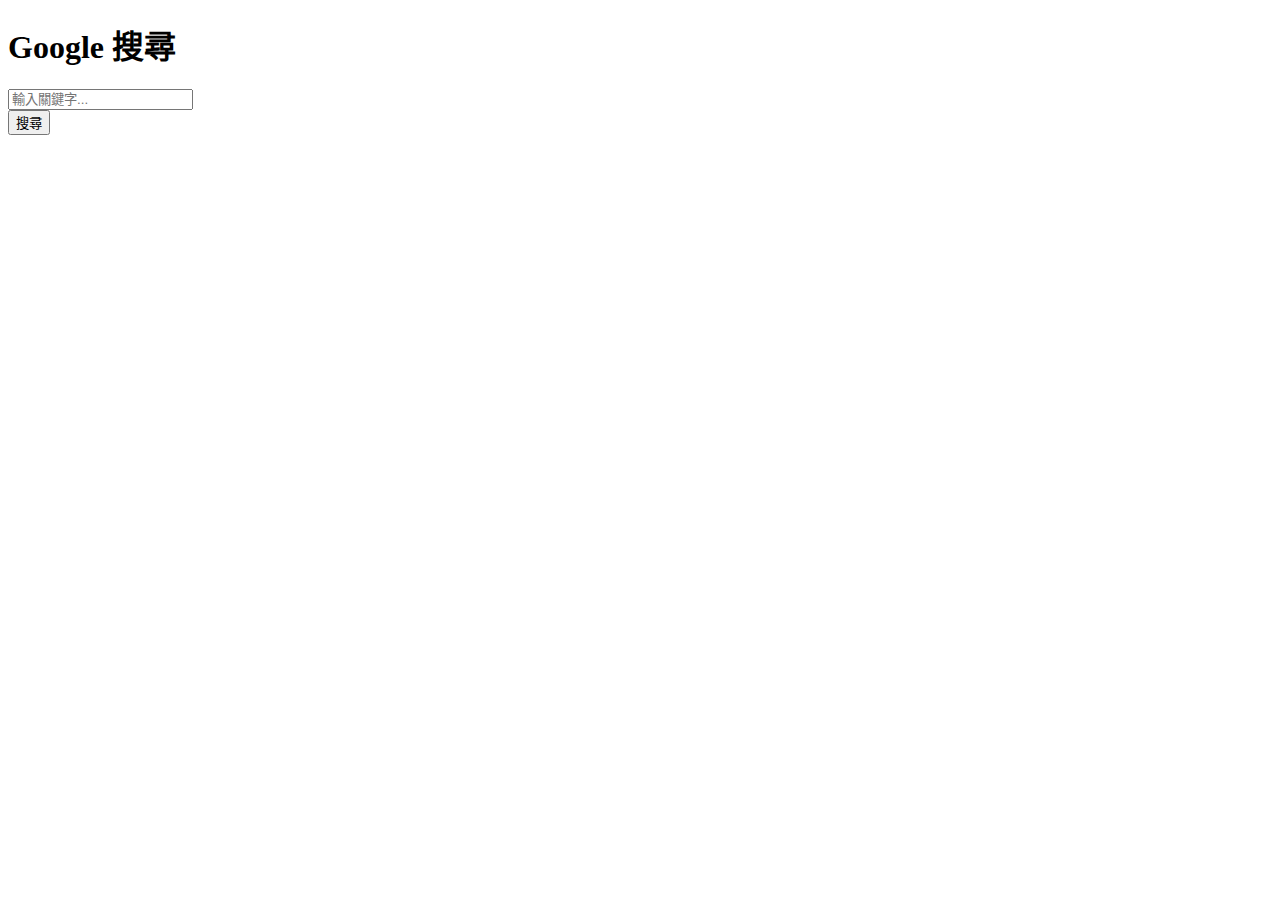
==== FinalProject_Book/src/main/resources/templates/index.html @ b765aba6 "KeywordStore" ====
<!DOCTYPE html>
<html lang="zh-TW">
<head>
    <meta charset="UTF-8">
    <meta name="viewport" content="width=device-width, initial-scale=1.0">
    <title>Google 搜尋</title>
    <!-- 使用 Thymeleaf 來正確引入靜態資源 -->
    <link rel="stylesheet" th:href="@{/style.css}">
</head>
<body>
    <div class="search-container">
        <h1>Google 搜尋</h1>
        <form action="/search" method="post">
            <input type="text" name="keyword" placeholder="輸入關鍵字...">
            <br>
            <button type="submit">搜尋</button>
        </form>
    </div>
</body>
</html>
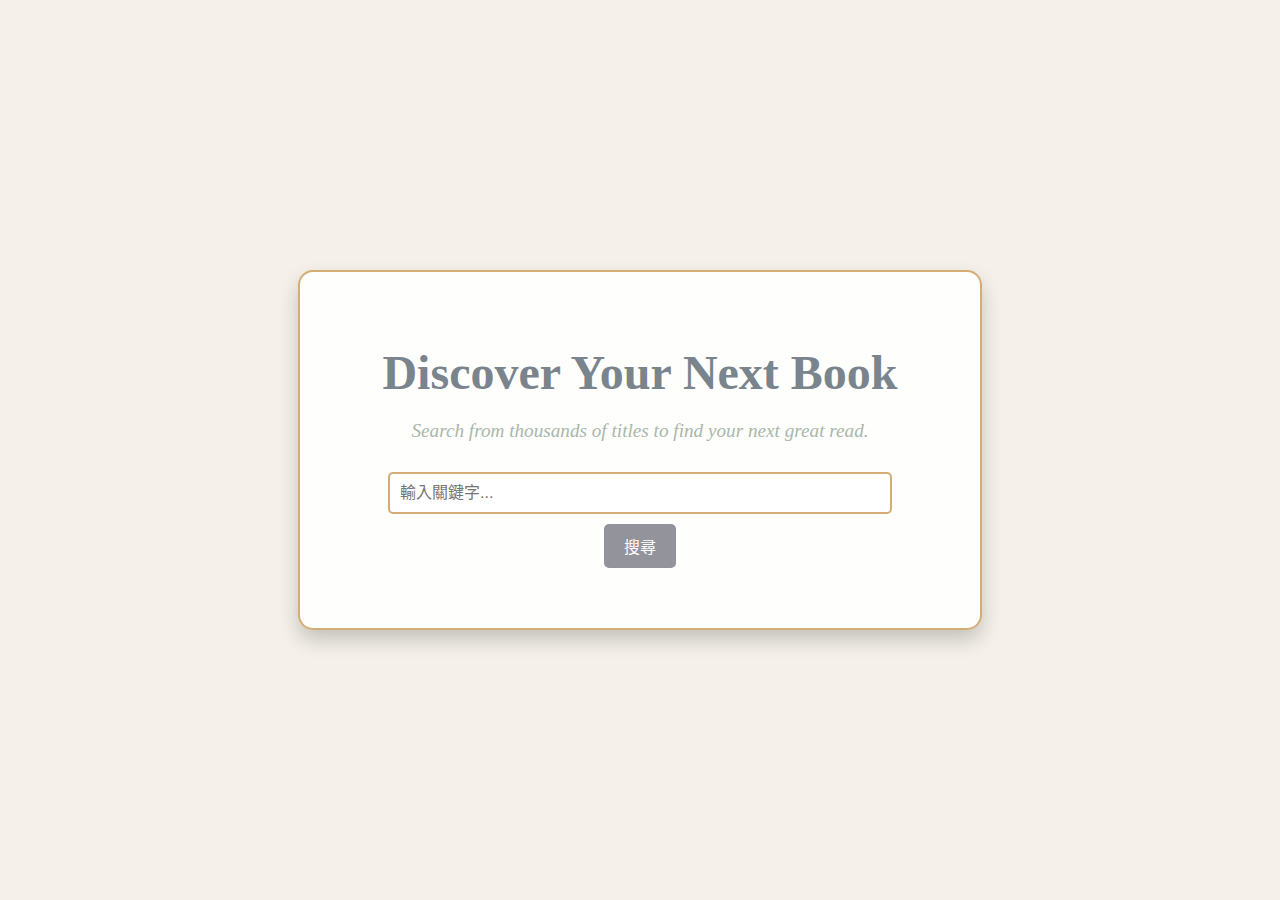
==== commit 41d4f8ca: "Final project" ====
--- a/FinalProject_Book/src/main/resources/templates/index.html
+++ b/FinalProject_Book/src/main/resources/templates/index.html
@@ -1,20 +1,128 @@
 <!DOCTYPE html>
 <html lang="zh-TW">
+
 <head>
     <meta charset="UTF-8">
     <meta name="viewport" content="width=device-width, initial-scale=1.0">
-    <title>Google 搜尋</title>
-    <!-- 使用 Thymeleaf 來正確引入靜態資源 -->
-    <link rel="stylesheet" th:href="@{/style.css}">
+    <title>Discover Your Next Book</title>
+    <style>
+        body {
+            font-family: 'Georgia', serif;  
+            margin: 0;
+            padding: 0;
+            background-color: #F5F1EA;
+            background-size: cover;
+            display: flex;
+            justify-content: center;
+            align-items: center;
+            min-height: 100vh;
+        }
+
+        .container {
+            background: rgba(255, 255, 255, 0.9);
+            border: 2px solid #d3ad74;
+            box-shadow: 0 10px 20px rgba(0, 0, 0, 0.2);
+            border-radius: 15px;
+            padding: 40px;
+            text-align: center;
+            width: 90%;
+            max-width: 600px;
+        }
+
+        h1 {
+            font-size: 3em;
+            color: #7A848D;
+            margin-bottom: 20px;
+            font-weight: bold;
+        }
+
+        p {
+            color: #A9B7AA;
+            font-size: 1.2em;
+            margin-bottom: 30px;
+            font-style: italic;
+        }
+
+        .search-box {
+            margin-bottom: 20px;
+        }
+
+        .search-box input[type="text"] {
+            width: 80%;
+            padding: 10px;
+            font-size: 1em;
+            border: 2px solid #d3ad74;
+            border-radius: 5px;
+            margin-bottom: 10px;
+        }
+
+        .search-box button {
+            padding: 10px 20px;
+            font-size: 1em;
+            color: #fff;
+            background-color: #93939B;
+            border: none;
+            border-radius: 5px;
+            cursor: pointer;
+        }
+
+        .search-box button:hover {
+            background-color: #7a6752;
+        }
+
+        .loading {
+            display: none;
+            text-align: center;
+            font-size: 18px;
+            color: #5e4a33;
+        }
+
+        .loading.show {
+            display: block;
+        }
+
+        .spinner {
+            border: 4px solid rgba(0, 0, 0, 0.1);
+            border-left-color: #5e4a33;
+            border-radius: 50%;
+            width: 40px;
+            height: 40px;
+            animation: spin 1s linear infinite;
+            margin: 20px auto;
+        }
+
+        @keyframes spin {
+            0% {
+                transform: rotate(0deg);
+            }
+
+            100% {
+                transform: rotate(360deg);
+            }
+        }
+    </style>
 </head>
+
 <body>
-    <div class="search-container">
-        <h1>Google 搜尋</h1>
-        <form action="/search" method="post">
-            <input type="text" name="keyword" placeholder="輸入關鍵字...">
-            <br>
-            <button type="submit">搜尋</button>
-        </form>
+    <div class="container">
+        <h1>Discover Your Next Book</h1>
+        <p>Search from thousands of titles to find your next great read.</p>
+        <div class="search-box">
+            <form action="/search" method="post" onsubmit="showLoading()">
+                <input type="text" name="keyword" placeholder="輸入關鍵字...">
+                <br>
+                <button type="submit">搜尋</button>
+            </form>
+        </div>
+        <div class="loading" id="loading">
+            <div class="spinner"></div>
+        </div>
     </div>
+    <script>
+        function showLoading() {
+            document.getElementById('loading').classList.add('show');
+        }
+    </script>
 </body>
-</html>
+
+</html>